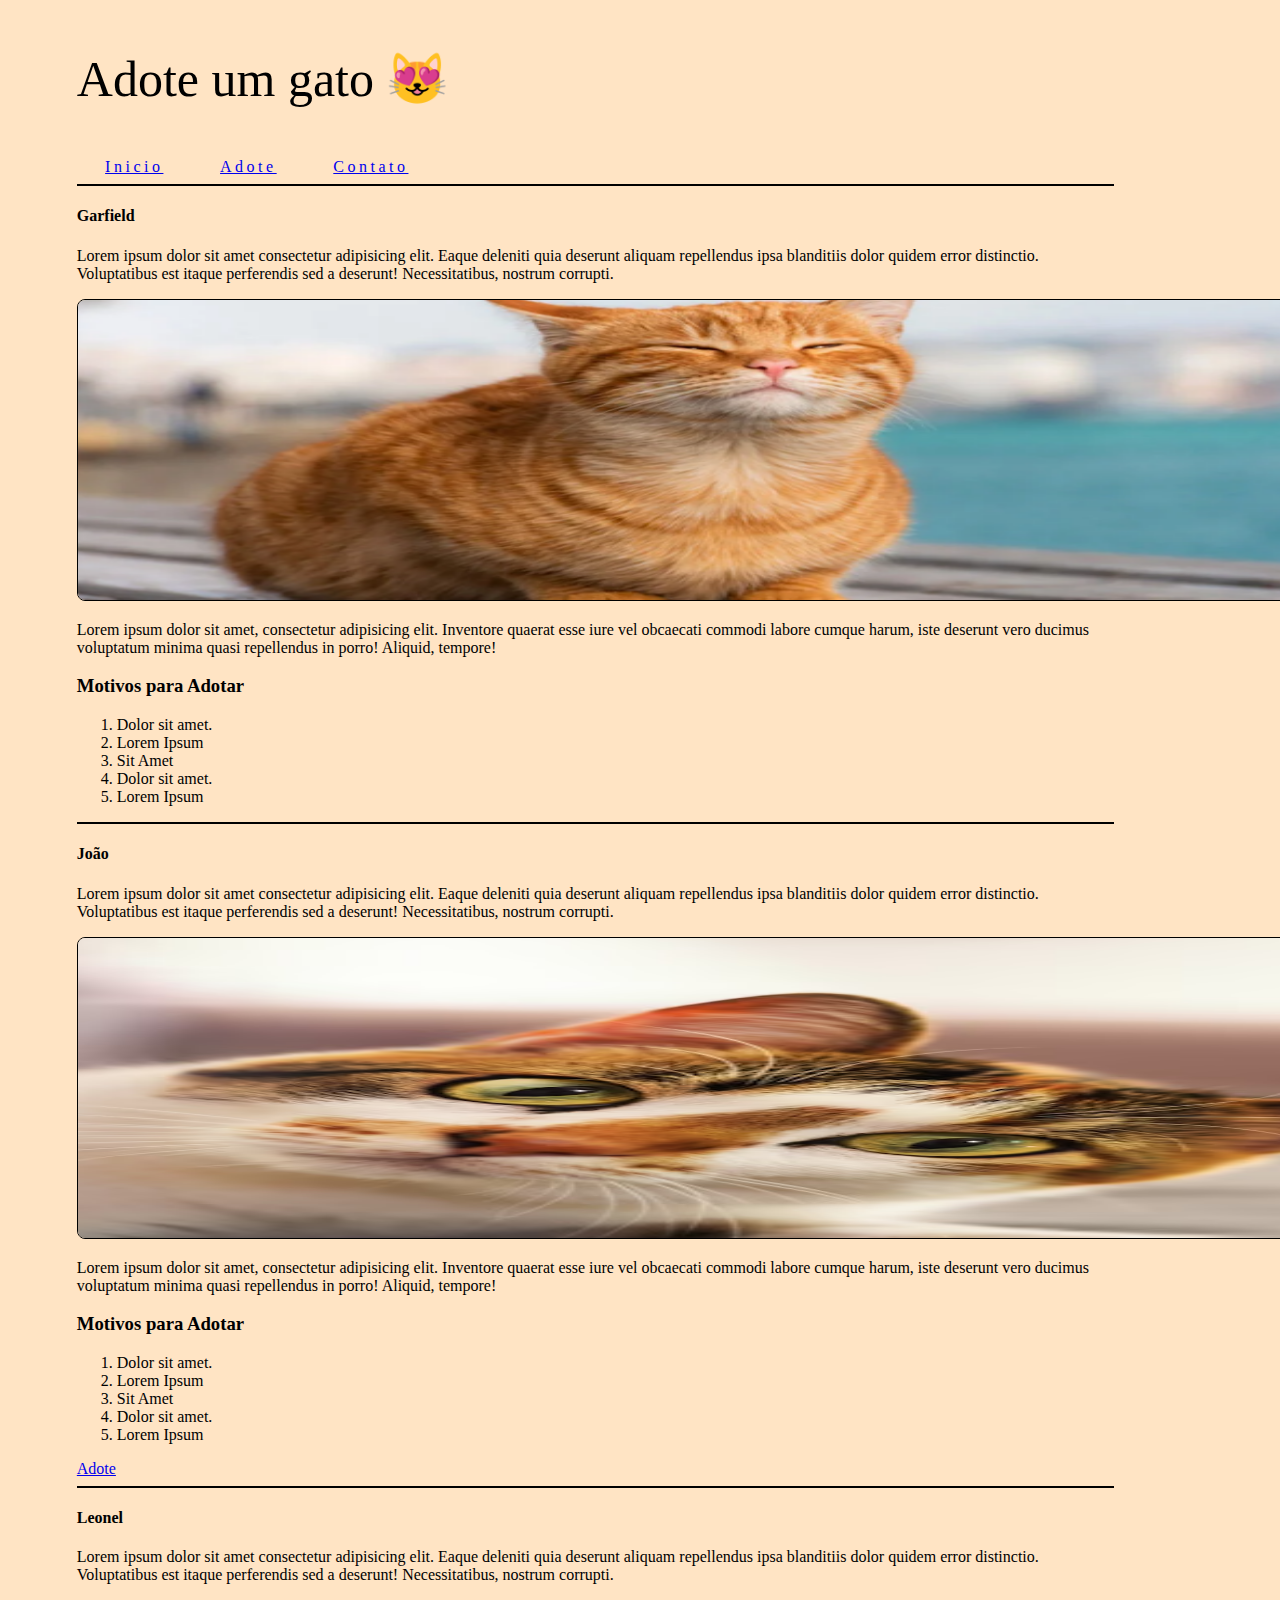
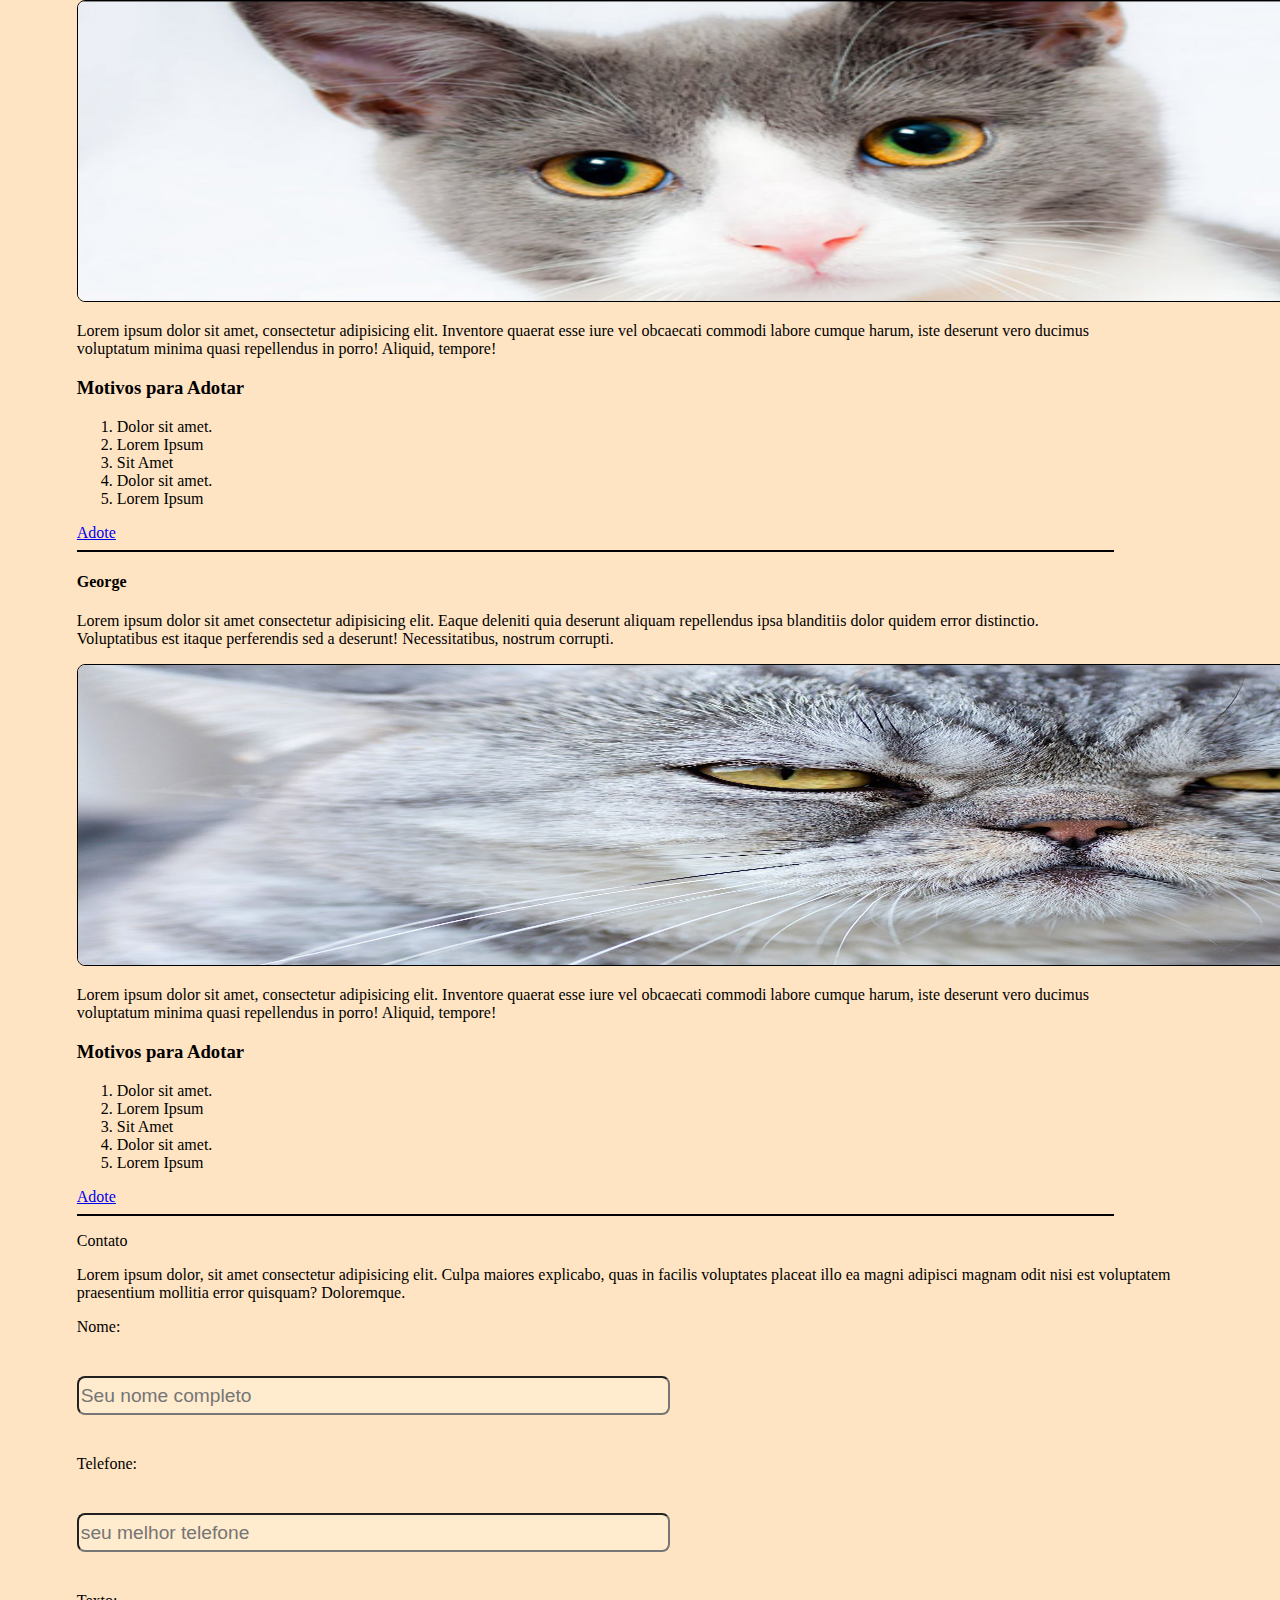
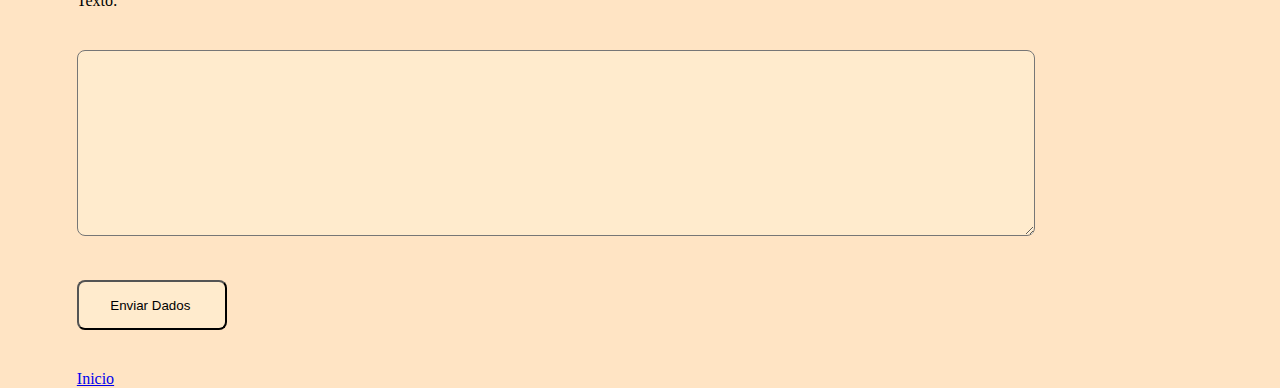
==== Aula02/Index.html @ 24f85faa "Aula-02Htmlcss" ====
<!DOCTYPE html>
<html lang="pt">
<head>
    <meta charset="UTF-8">
    <meta name="viewport" content="width=device-width, initial-scale=1.0">
    <link rel="stylesheet" href="./src/style.css">
    <title>Adote um gato</title>
</head>
<body id="menu">
    <header >
        <p class="title-page">Adote um gato &#128571 </p>
    </header>
    <nav class="menu" >
        <a href="Index.html">Inicio</a>
        <a href="#catalogo">Adote</a>
        <a href="#contato">Contato</a>
    </nav>
    <section id="catalogo" class="catalogo">
        <div class="gato">
            <hr>
            <h4>Garfield</h4>
            <p>
                
                Lorem ipsum dolor sit amet consectetur adipisicing elit. Eaque deleniti quia deserunt aliquam repellendus ipsa blanditiis dolor quidem error distinctio. Voluptatibus est itaque perferendis sed a deserunt! Necessitatibus, nostrum corrupti.
            </p>
            <img src="./src/Imagens/garfield.png" alt="gato1">
            <p>Lorem ipsum dolor sit amet, consectetur adipisicing elit. Inventore quaerat esse iure vel obcaecati commodi labore cumque harum, iste deserunt vero ducimus voluptatum minima quasi repellendus in porro! Aliquid, tempore!</p>
            <div class="motivos">
                <h3>Motivos para Adotar</h3>
                <ol>
                    <li>Dolor sit amet.</li>
                    <li>Lorem Ipsum</li>
                    <li>Sit Amet</li>
                    <li>Dolor sit amet.</li>
                    <li>Lorem Ipsum</li>
                </ol>
            </div>
            <hr>
            <p>
                <h4>João</h4>
                Lorem ipsum dolor sit amet consectetur adipisicing elit. Eaque deleniti quia deserunt aliquam repellendus ipsa blanditiis dolor quidem error distinctio. Voluptatibus est itaque perferendis sed a deserunt! Necessitatibus, nostrum corrupti.
            </p>
            <img src="./src/Imagens/João.png" alt="gato1">
            <p>Lorem ipsum dolor sit amet, consectetur adipisicing elit. Inventore quaerat esse iure vel obcaecati commodi labore cumque harum, iste deserunt vero ducimus voluptatum minima quasi repellendus in porro! Aliquid, tempore!</p>
            <div class="motivos">
                <h3>Motivos para Adotar</h3>
                <ol>
                    <li>Dolor sit amet.</li>
                    <li>Lorem Ipsum</li>
                    <li>Sit Amet</li>
                    <li>Dolor sit amet.</li>
                    <li>Lorem Ipsum</li>
                </ol>
            </div>
            <a href="#catalogo">Adote</a>
            <hr>
            <p>
                <h4>Leonel</h4>
                Lorem ipsum dolor sit amet consectetur adipisicing elit. Eaque deleniti quia deserunt aliquam repellendus ipsa blanditiis dolor quidem error distinctio. Voluptatibus est itaque perferendis sed a deserunt! Necessitatibus, nostrum corrupti.
            </p>
            <img src="./src/Imagens/lionel.png" alt="gato1">
            <p>Lorem ipsum dolor sit amet, consectetur adipisicing elit. Inventore quaerat esse iure vel obcaecati commodi labore cumque harum, iste deserunt vero ducimus voluptatum minima quasi repellendus in porro! Aliquid, tempore!</p>
            <div class="motivos">
                <h3>Motivos para Adotar</h3>
                <ol>
                    <li>Dolor sit amet.</li>
                    <li>Lorem Ipsum</li>
                    <li>Sit Amet</li>
                    <li>Dolor sit amet.</li>
                    <li>Lorem Ipsum</li>
                </ol>
            </div>
            <a href="#catalogo">Adote</a>
            <hr>
            <p>
                <h4>George</h4>
                Lorem ipsum dolor sit amet consectetur adipisicing elit. Eaque deleniti quia deserunt aliquam repellendus ipsa blanditiis dolor quidem error distinctio. Voluptatibus est itaque perferendis sed a deserunt! Necessitatibus, nostrum corrupti.
            </p>
            <img src="./src/Imagens/George.jpg" alt="gato1">
            <p>Lorem ipsum dolor sit amet, consectetur adipisicing elit. Inventore quaerat esse iure vel obcaecati commodi labore cumque harum, iste deserunt vero ducimus voluptatum minima quasi repellendus in porro! Aliquid, tempore!</p>
            <div class="motivos">
                <h3>Motivos para Adotar</h3>
                <ol>
                    <li>Dolor sit amet.</li>
                    <li>Lorem Ipsum</li>
                    <li>Sit Amet</li>
                    <li>Dolor sit amet.</li>
                    <li>Lorem Ipsum</li>
                </ol>
            </div>
            <a href="#catalogo">Adote</a>
            <hr>
        </div>

        <form action="" method="get" class="formulario">
            <p id="contato">Contato</p>
            <p>Lorem ipsum dolor, sit amet consectetur adipisicing elit. Culpa maiores explicabo, quas in facilis voluptates placeat illo ea magni adipisci magnam odit nisi est voluptatem praesentium mollitia error quisquam? Doloremque.</p>
            
            <label clas="label" for="name" >Nome:</label><br>
            <input type="text" id="name" class ='input' placeholder="Seu nome completo"><br>
            <label clas="label" for="phone" >Telefone:</label><br>
            <input type="number" id="phone" class ='input' placeholder="seu melhor telefone"><br>
            <label clas="label" for="name">Texto:</label><br>
            <textarea name="explicit" id="" cols="100" rows="10"></textarea>
            <br>

            <button class="button" type="button"> Enviar Dados</button>


        </form>
        <a href="Index.html">Inicio</a>
    </section>
</body>
</html>
---- Aula02/src/style.css ----
body{
    display: block;
    /* flex-wrap: wrap; */
    flex-direction: column;
    width: 100vw;
    height: 100vh;
    margin-left: 6vw;
    background-color: bisque;

}
.catalogo{
    width: 90%;
}
hr{
    border:solid 0.01px;

    border-color: black; 
   }
.menu{
    display: flex;
    flex-direction: row;
    justify-content: space-around;
    letter-spacing: 3.5px;
    width: 40vh;
}
.title-page{
    font-size: 50px;
}

.gato{
    width: 90%;
}

.label{
    margin-bottom: 10vh;
}

.input{
    background-color: blanchedalmond;
    width: 65vh;
    height: 3.7vh;
    border-radius: 8px;
    font-size: larger;
    margin-top: 40px;
    margin-bottom: 40px;
}
textarea{
    font-size: larger;
    font-style: italic;
    margin-top: 40px;
    margin-bottom: 40px;
    background-color: blanchedalmond;
    border-radius: 8px;
}
img{
    width: 1600px;
    height: 300px;
    border: solid 1px;
    border-radius: 8px;
}
.button{
    background-color: blanchedalmond;
    width: 150px;
    height: 50px;
    padding-left: -3px;
    padding-right: 10px;
    text-indent: 1px;
    border-radius: 8px;
    margin-bottom: 40px;
}
.button:hover{
    background-color: rgb(158, 111, 40);
    width: 150px;
    height: 50px;
    padding-left: -3px;
    padding-right: 10px;
    text-indent: 1px;
    border-radius: 8px;
    margin-bottom: 40px;
}
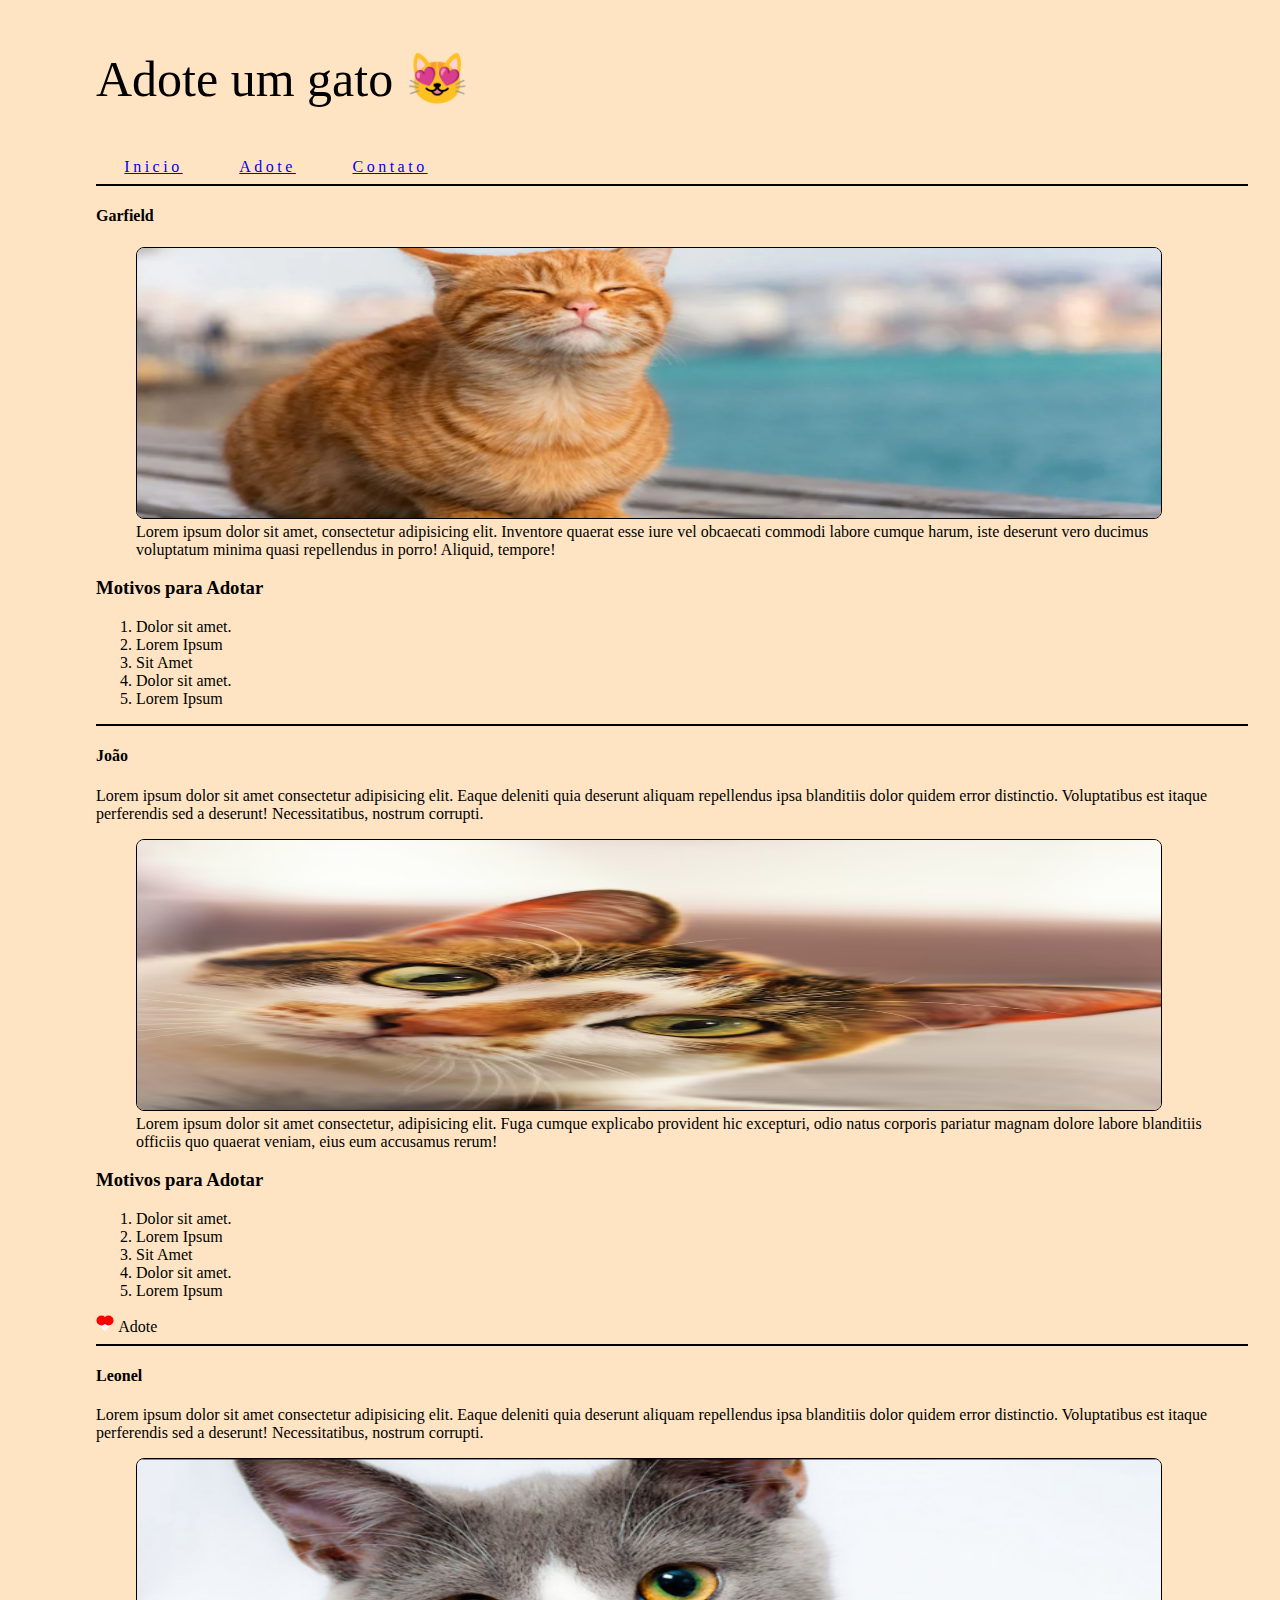
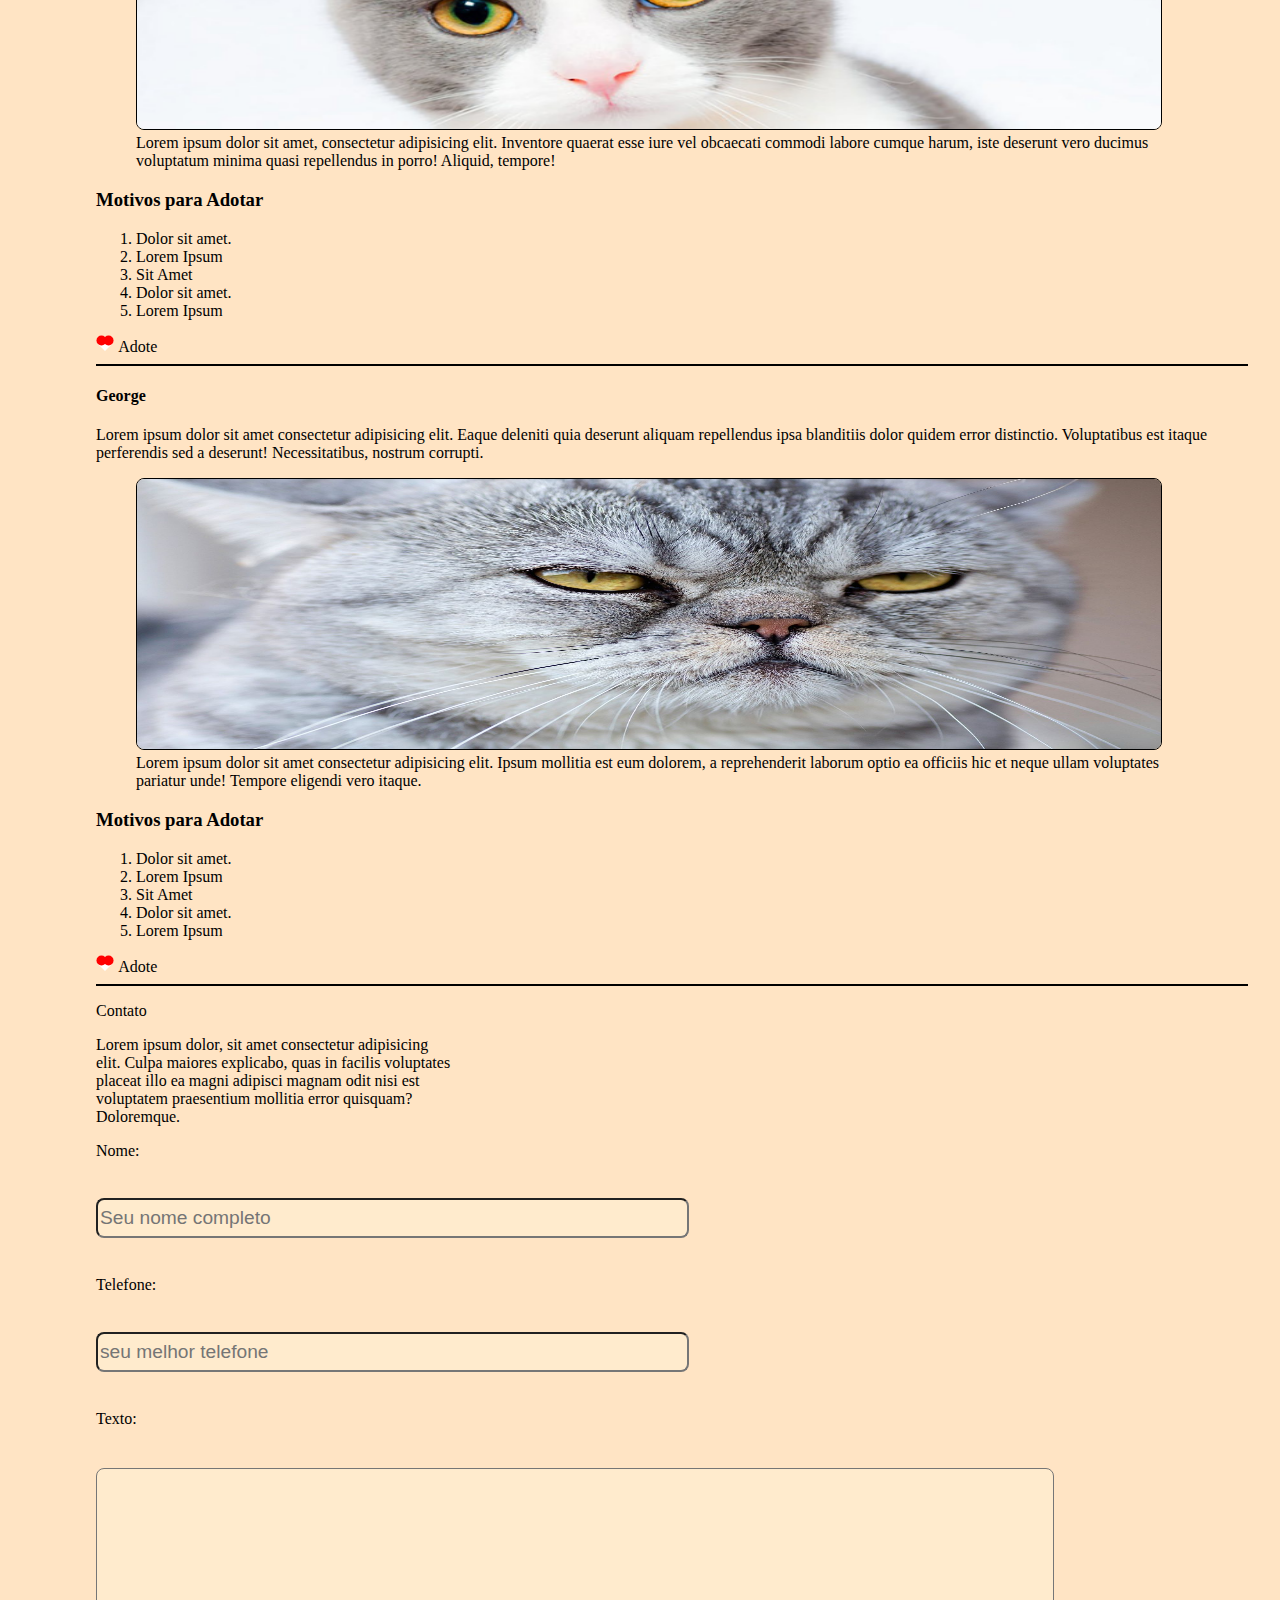
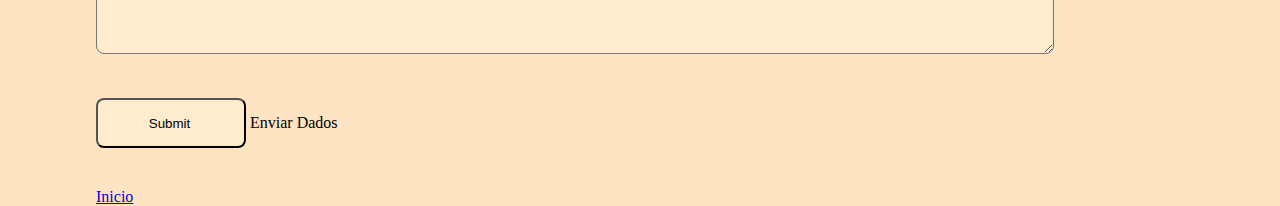
==== commit 187a7fb6: "Update Index.html" ====
--- a/Aula02/Index.html
+++ b/Aula02/Index.html
@@ -16,15 +16,13 @@
         <a href="#contato">Contato</a>
     </nav>
     <section id="catalogo" class="catalogo">
-        <div class="gato">
+        <div class="gato1">
             <hr>
             <h4>Garfield</h4>
-            <p>
-                
-                Lorem ipsum dolor sit amet consectetur adipisicing elit. Eaque deleniti quia deserunt aliquam repellendus ipsa blanditiis dolor quidem error distinctio. Voluptatibus est itaque perferendis sed a deserunt! Necessitatibus, nostrum corrupti.
-            </p>
-            <img src="./src/Imagens/garfield.png" alt="gato1">
-            <p>Lorem ipsum dolor sit amet, consectetur adipisicing elit. Inventore quaerat esse iure vel obcaecati commodi labore cumque harum, iste deserunt vero ducimus voluptatum minima quasi repellendus in porro! Aliquid, tempore!</p>
+            <figure>
+                <img src="./src/Imagens/garfield.png" alt="gato1"></BR>
+                <ficaption>Lorem ipsum dolor sit amet, consectetur adipisicing elit. Inventore quaerat esse iure vel obcaecati commodi labore cumque harum, iste deserunt vero ducimus voluptatum minima quasi repellendus in porro! Aliquid, tempore!</ficaption>
+            </figure>
             <div class="motivos">
                 <h3>Motivos para Adotar</h3>
                 <ol>
@@ -36,12 +34,16 @@
                 </ol>
             </div>
             <hr>
-            <p>
-                <h4>João</h4>
-                Lorem ipsum dolor sit amet consectetur adipisicing elit. Eaque deleniti quia deserunt aliquam repellendus ipsa blanditiis dolor quidem error distinctio. Voluptatibus est itaque perferendis sed a deserunt! Necessitatibus, nostrum corrupti.
-            </p>
-            <img src="./src/Imagens/João.png" alt="gato1">
-            <p>Lorem ipsum dolor sit amet, consectetur adipisicing elit. Inventore quaerat esse iure vel obcaecati commodi labore cumque harum, iste deserunt vero ducimus voluptatum minima quasi repellendus in porro! Aliquid, tempore!</p>
+        </div>
+        <div class="gato2">
+            <h4>João</h4>
+               <p>Lorem ipsum dolor sit amet consectetur adipisicing elit. Eaque deleniti quia deserunt aliquam repellendus ipsa blanditiis dolor quidem error distinctio. Voluptatibus est itaque perferendis sed a deserunt! Necessitatibus, nostrum corrupti.</p>
+            <figure>
+                <img src="./src/Imagens/João.png" alt="gato1" name="joao" id="joao">
+                <figcaption>
+                    Lorem ipsum dolor sit amet consectetur, adipisicing elit. Fuga cumque explicabo provident hic excepturi, odio natus corporis pariatur magnam dolore labore blanditiis officiis quo quaerat veniam, eius eum accusamus rerum!
+                </figcaption>
+            </figure>
             <div class="motivos">
                 <h3>Motivos para Adotar</h3>
                 <ol>
@@ -52,14 +54,19 @@
                     <li>Lorem Ipsum</li>
                 </ol>
             </div>
-            <a href="#catalogo">Adote</a>
+            <form action="get">
+                <input type="checkbox" name="joao" id="joao" value="adotar" class="heart">
+                <label for="joao">Adote</label>
+            </form>
+        </div>
             <hr>
-            <p>
-                <h4>Leonel</h4>
-                Lorem ipsum dolor sit amet consectetur adipisicing elit. Eaque deleniti quia deserunt aliquam repellendus ipsa blanditiis dolor quidem error distinctio. Voluptatibus est itaque perferendis sed a deserunt! Necessitatibus, nostrum corrupti.
-            </p>
-            <img src="./src/Imagens/lionel.png" alt="gato1">
-            <p>Lorem ipsum dolor sit amet, consectetur adipisicing elit. Inventore quaerat esse iure vel obcaecati commodi labore cumque harum, iste deserunt vero ducimus voluptatum minima quasi repellendus in porro! Aliquid, tempore!</p>
+            <h4>Leonel</h4>
+            <p>Lorem ipsum dolor sit amet consectetur adipisicing elit. Eaque deleniti quia deserunt aliquam repellendus ipsa blanditiis dolor quidem error distinctio. Voluptatibus est itaque perferendis sed a deserunt! Necessitatibus, nostrum corrupti.</p>
+            <figure>
+                <img src="./src/Imagens/lionel.png" alt="gato1">
+                <figcaption>Lorem ipsum dolor sit amet, consectetur adipisicing elit. Inventore quaerat esse iure vel obcaecati commodi labore cumque harum, iste deserunt vero ducimus voluptatum minima quasi repellendus in porro! Aliquid, tempore!</figcaption>
+                
+            </figure>
             <div class="motivos">
                 <h3>Motivos para Adotar</h3>
                 <ol>
@@ -70,14 +77,21 @@
                     <li>Lorem Ipsum</li>
                 </ol>
             </div>
-            <a href="#catalogo">Adote</a>
+            <form action="get">
+                <input type="checkbox" name="Leonel" id="Leonel" value="adotar" class="heart">
+                <label for="Leonel">Adote</label>
+            </form>
+            
             <hr>
-            <p>
-                <h4>George</h4>
-                Lorem ipsum dolor sit amet consectetur adipisicing elit. Eaque deleniti quia deserunt aliquam repellendus ipsa blanditiis dolor quidem error distinctio. Voluptatibus est itaque perferendis sed a deserunt! Necessitatibus, nostrum corrupti.
-            </p>
-            <img src="./src/Imagens/George.jpg" alt="gato1">
-            <p>Lorem ipsum dolor sit amet, consectetur adipisicing elit. Inventore quaerat esse iure vel obcaecati commodi labore cumque harum, iste deserunt vero ducimus voluptatum minima quasi repellendus in porro! Aliquid, tempore!</p>
+            <h4>George</h4>
+            <p>Lorem ipsum dolor sit amet consectetur adipisicing elit. Eaque deleniti quia deserunt aliquam repellendus ipsa blanditiis dolor quidem error distinctio. Voluptatibus est itaque perferendis sed a deserunt! Necessitatibus, nostrum corrupti.</p>
+            <figure>
+                <img src="./src/Imagens/George.jpg" alt="gato1">
+                <figcaption>
+                    Lorem ipsum dolor sit amet consectetur adipisicing elit. Ipsum mollitia est eum dolorem, a reprehenderit laborum optio ea officiis hic et neque ullam voluptates pariatur unde! Tempore eligendi vero itaque.
+                </figcaption>
+            </figure>
+          
             <div class="motivos">
                 <h3>Motivos para Adotar</h3>
                 <ol>
@@ -88,11 +102,14 @@
                     <li>Lorem Ipsum</li>
                 </ol>
             </div>
-            <a href="#catalogo">Adote</a>
+            <form action="get">
+                <input type="checkbox" name="George" id="George" value="adotar" class="heart">
+                <label for="George">Adote</label>
+            </form>
             <hr>
         </div>
 
-        <form action="" method="get" class="formulario">
+        <form action="" method="get" class="xForm">
             <p id="contato">Contato</p>
             <p>Lorem ipsum dolor, sit amet consectetur adipisicing elit. Culpa maiores explicabo, quas in facilis voluptates placeat illo ea magni adipisci magnam odit nisi est voluptatem praesentium mollitia error quisquam? Doloremque.</p>
             
@@ -104,11 +121,11 @@
             <textarea name="explicit" id="" cols="100" rows="10"></textarea>
             <br>
 
-            <button class="button" type="button"> Enviar Dados</button>
+            <input class="button" type="submit"> Enviar Dados</input>
 
 
         </form>
         <a href="Index.html">Inicio</a>
     </section>
 </body>
-</html>+</html>
--- a/Aula02/src/style.css
+++ b/Aula02/src/style.css
@@ -4,7 +4,7 @@
     flex-direction: column;
     width: 100vw;
     height: 100vh;
-    margin-left: 6vw;
+    margin-left: 6rem;
     background-color: bisque;
 
 }
@@ -34,15 +34,17 @@
 .label{
     margin-bottom: 10vh;
 }
-
+.xForm{
+    width: 40vh
+}
 .input{
     background-color: blanchedalmond;
     width: 65vh;
     height: 3.7vh;
     border-radius: 8px;
     font-size: larger;
-    margin-top: 40px;
-    margin-bottom: 40px;
+    margin-top: 2em;
+    margin-bottom: 2em;
 }
 textarea{
     font-size: larger;
@@ -53,8 +55,8 @@
     border-radius: 8px;
 }
 img{
-    width: 1600px;
-    height: 300px;
+    width: 80vw;
+    height: 30vh;
     border: solid 1px;
     border-radius: 8px;
 }
@@ -79,3 +81,128 @@
     margin-bottom: 40px;
 }
 
+
+
+
+input[type="checkbox"] {
+    margin-right: 5px;
+    background-color: white;
+    height: 10px;
+    transform: rotate(-45deg);
+    width: 10px;
+    position: relative;
+    appearance: none
+    ;
+}
+
+
+input[type="checkbox"]:before,
+input[type="checkbox"]:after {
+    content: "";
+    background-color: red;
+    border-radius: 50%;
+    height: 10px;
+    position: absolute;
+    width: 10px;
+}
+
+input[type="checkbox"]:before {
+    top: -5px;
+}
+
+input[type="checkbox"]:after {
+    left: 5px;
+}
+input[type="checkbox"]:checked{
+    background-color: red;
+    color: red;}
+
+@media screen and (max-width:1080px){
+    body{
+        display: flex;
+        /* flex-wrap: wrap; */
+        flex-direction: column;
+        width: 90vw;
+        height: 100vh;
+        margin-left: 2rem;
+        margin-right: 2rem;
+        background-color: rgb(255, 255, 255);
+    
+    }
+    .catalogo{
+        width: 90vw;
+    }
+    hr{
+        border:solid 0.01px;
+    
+        border-color: black; 
+       }
+    .menu{
+        display: flex;
+        flex-direction: row;
+        justify-content: space-around;
+        letter-spacing: 3.5px;
+        width: 40vh;
+    }
+    .title-page{
+        font-size: 50px;
+    }
+    
+    .gato{
+        width: 80vh
+    }
+    
+    .label{
+        margin-bottom: 10vh;
+    }
+    .xForm{
+        width: 40vh
+    }
+    .input{
+        background-color: rgb(133, 41, 136);
+        width: 30vh;
+        height: 3.7vh;
+        border-radius: 8px;
+        font-size: larger;
+        margin-top: 2em;
+        margin-bottom: 2em;
+        color: aliceblue;
+    }
+    textarea{
+        font-size: larger;
+        font-style: italic;
+        margin-top: 40px;
+        margin-bottom: 40px;
+        background-color: rgb(133, 41, 136);
+        border-radius: 8px;
+        color: aliceblue;
+    }
+    img{
+        width: 80vw;
+        height: 20vh;
+        border: solid 1px;
+        border-radius: 8px;
+    }
+    .button{
+        background-color: rgb(133, 41, 136);
+        width: 150px;
+        height: 50px;
+        padding-left: -3px;
+        padding-right: 10px;
+        text-indent: 1px;
+        border-radius: 8px;
+        margin-bottom: 40px;
+    }
+    .button:hover{
+        background-color: rgb(248, 16, 8);
+        width: 150px;
+        height: 50px;
+        padding-left: -3px;
+        padding-right: 10px;
+        text-indent: 1px;
+        border-radius: 8px;
+        margin-bottom: 40px;
+    }
+    
+    
+}
